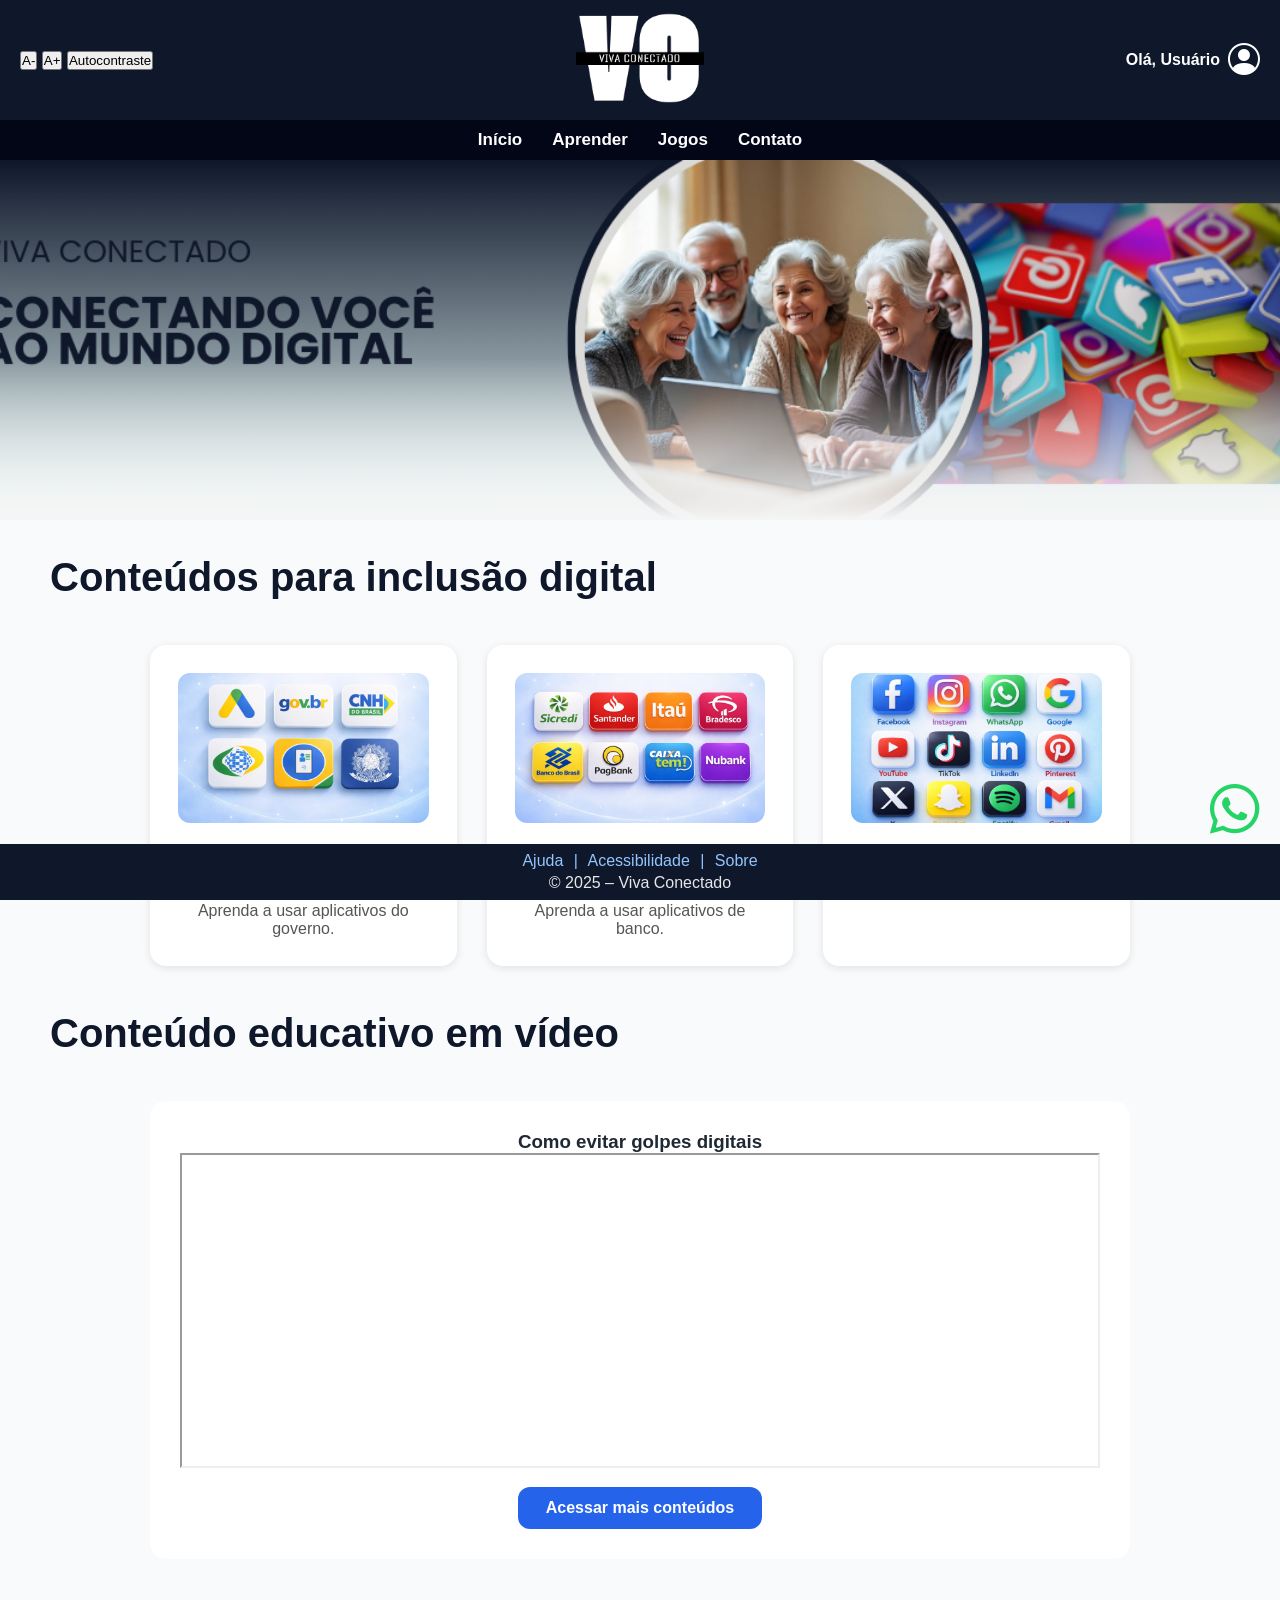
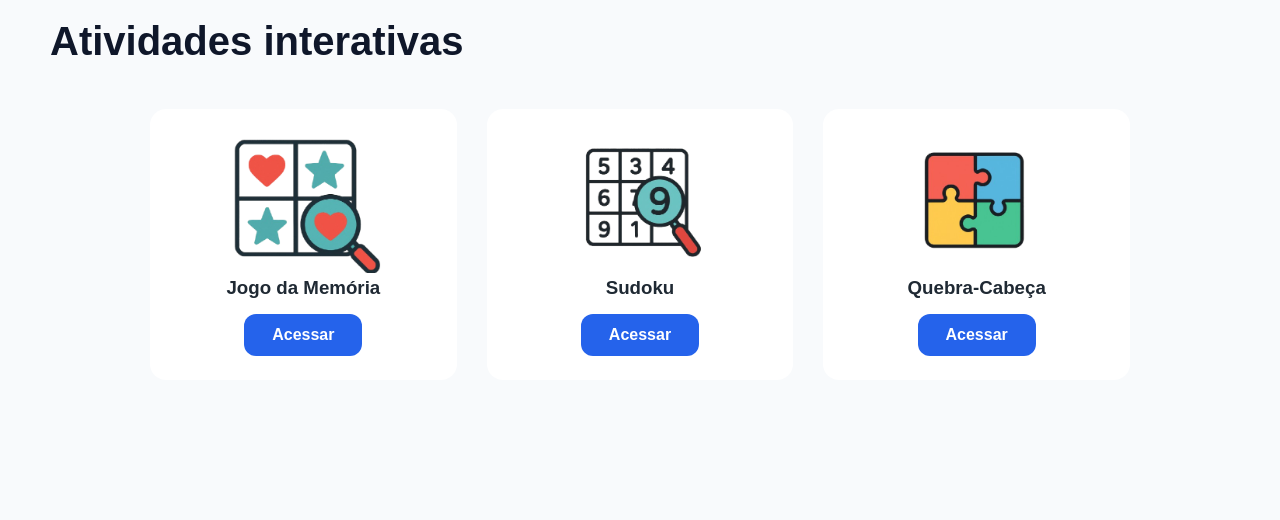
==== TCC_Site/public/index.html @ b227152e "Update index.html" ====
<!doctype html>
<html lang="pt-br">

<head>
    <meta charset="utf-8">
    <meta name="viewport" content="width=device-width, initial-scale=1.0">
    <title>Viva Conectado</title>

    <link rel="stylesheet" href="css/style.css">
    <link rel="stylesheet" href="https://cdn.jsdelivr.net/npm/bootstrap-icons@1.11.1/font/bootstrap-icons.css">
</head>

<body>

    <div id="header"></div>
    <div id="navbar"></div>
    <div id="banner"></div>

    <h2 class="home-titulo">Conteúdos para inclusão digital</h2>

    <main class="home-conteudo">
        <div class="home-cards">
            <div class="home-card">
                <a href="Aprender.html">
                    <img src="img/AppsGov.jpeg" alt="Serviços Públicos">
                    <h3>Serviços Públicos Digitais</h3>
                    <p>Aprenda a usar aplicativos do governo.</p>
                </a>
            </div>

            <div class="home-card">
                <a href="Aprender.html">
                    <img src="img/bancos.jpeg" alt="Educação Financeira">
                    <h3>Educação Financeira Digital</h3>
                    <p>Aprenda a usar aplicativos de banco.</p>
                </a>
            </div>

            <div class="home-card">
                <a href="Aprender.html">
                    <img src="img/RedeSociais.jpeg" alt="Redes Sociais">
                    <h3>Redes Sociais</h3>
                    <p>Aprenda a usar redes sociais.</p>
                </a>
            </div>
        </div>
    </main>

    <h2 class="home-titulo">Conteúdo educativo em vídeo</h2>

    <main class="home-video">
        <div class="home-video-card">
            <h3>Como evitar golpes digitais</h3>
            <iframe width="100%" height="315"
                src="https://www.youtube.com/embed/VIDEO_AQUI"
                allowfullscreen>
            </iframe>
            <a href="Aprender.html">
                <button class="btn-jogar">Acessar mais conteúdos</button>
            </a>
        </div>
    </main>

    <h2 class="home-titulo">Atividades interativas</h2>

    <main class="home-jogos">
        <div class="home-jogos-cards">
            <div class="home-jogo-card">
                <img src="img/jogo_Memoria.png" alt="Jogo da Memória">
                <h3>Jogo da Memória</h3>
                <a href="Jogo_Memoria.html">
                    <button class="btn-jogar">Acessar</button>
                </a>
            </div>

            <div class="home-jogo-card">
                <img src="img/Sudoku.png" alt="Sudoku">
                <h3>Sudoku</h3>
                <a href="Sudoku.html">
                    <button class="btn-jogar">Acessar</button>
                </a>
            </div>

            <div class="home-jogo-card">
                <img src="img/Quebra_cabeça.png" alt="Quebra-Cabeça">
                <h3>Quebra-Cabeça</h3>
                <a href="Quebra_cabeça.html">
                    <button class="btn-jogar">Acessar</button>
                </a>
            </div>
        </div>
    </main>

    <div id="footer"></div>

<script src="../js/main.js"></script>

<script>
    async function carregar(id, arquivo) {
        try {
            const response = await fetch(arquivo);
            if (!response.ok) throw new Error("Erro ao carregar " + arquivo);
            const html = await response.text();
            document.getElementById(id).innerHTML = html;

            if (id === 'header') {
                window.dispatchEvent(new Event('componentesCarregados'));
            }
        } catch (err) {
            console.error(err);
        }
    }

    carregar('header', 'componentes/header.html');
    carregar('navbar', 'componentes/navbar.html');
    carregar('banner', 'componentes/banner.html');
    carregar('footer', 'componentes/footer.html');
</script>
    
<script src="../js/acessibilidade.js"></script>
    
</body>
</html>
---- TCC_Site/public/css/style.css ----
@import url("header.css");
@import url("navbar.css");
@import url("banner.css");
@import url("home.css");
@import url("sobre.css");
@import url("aprender.css");
@import url("contato.css");
@import url("footer.css");
@import url("button.css");
@import url("acessibilidade.css");
/* ===== ESTILOS GERAIS – TODAS AS PÁGINAS ===== */
* {
  margin: 0;
  padding: 0;
  box-sizing: border-box;
}

body {
  font-family: Arial, Helvetica, sans-serif;
  background: #f8fafc;
  color: #1f2933;
}

/* ===== COMPONENTE DE CONTEÚDO (Sobre / Acessibilidade) ===== */
.caixa-conteudo {
  background: #ffffff;
  padding: 40px;
  border-radius: 12px;
  border-left: 6px solid #0f172a;
  box-shadow: 0 8px 20px rgba(0, 0, 0, 0.12);
  font-size: 1.125rem;
  color: #333;
}

.caixa-conteudo p {
  line-height: 1.8;
  margin-bottom: 20px;
}

.caixa-conteudo ul {
  margin-top: 25px;
  padding-left: 22px;
}

.caixa-conteudo li {
  margin-bottom: 18px;
  line-height: 1.7;
}

.caixa-conteudo li strong {
  color: #0f172a;
}

/* ===== ACESSIBILIDADE – CONTRASTE ===== */

/* CORREÇÃO IMPORTANTE AQUI 👇 */
.contraste-alto {
  background-color: #000 !important;
  color: #ffff00 !important;
}

/* CARDS E CONTAINERS */
.contraste-alto .home-card,
.contraste-alto .home-video-card,
.contraste-alto .home-jogo-card,
.contraste-alto .aprender-video-card,
.contraste-alto .card-video,
.contraste-alto .caixa-conteudo {
  background-color: #000 !important;
  border: 2px solid #ffff00 !important;
  box-shadow: none !important;
}

/* TEXTOS */
.contraste-alto h1,
.contraste-alto h2,
.contraste-alto h3,
.contraste-alto p,
.contraste-alto li {
  color: #ffff00 !important;
}

/* BOTÕES */
.contraste-alto .btn-jogar {
  background-color: #ffff00 !important;
  color: #000 !important;
  border: 2px solid #fff !important;
}

/* ===== RESPONSIVO ===== */
@media (max-width: 992px) {
  .cards-video-container,
  .aprender-videos,
  .home-cards,
  .home-jogos-cards {
    grid-template-columns: repeat(2, 1fr);
  }
}

@media (max-width: 768px) {
  body {
    font-size: 0.875rem;
  }

  .cards-video-container,
  .aprender-videos,
  .home-cards,
  .home-jogos-cards {
    grid-template-columns: 1fr;
    gap: 15px;
  }

  img {
    max-width: 100%;
    height: auto;
  }
}
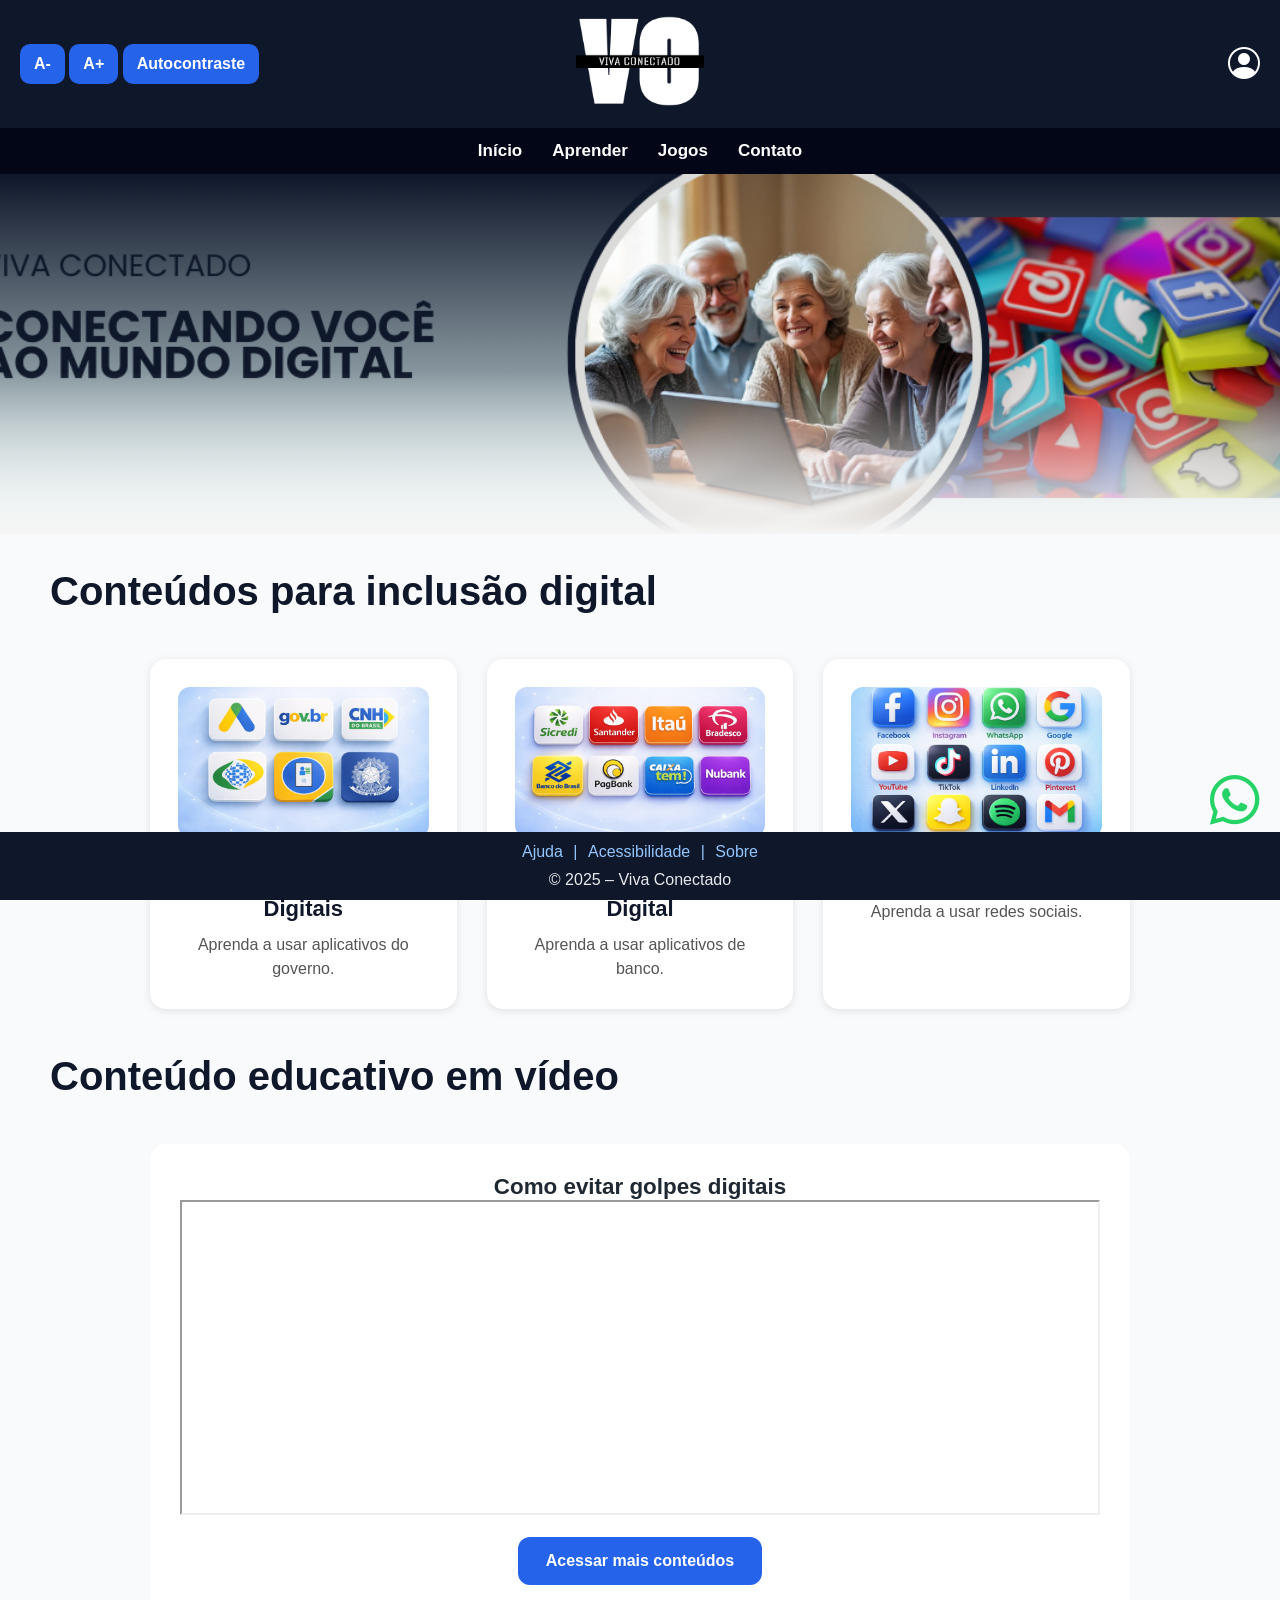
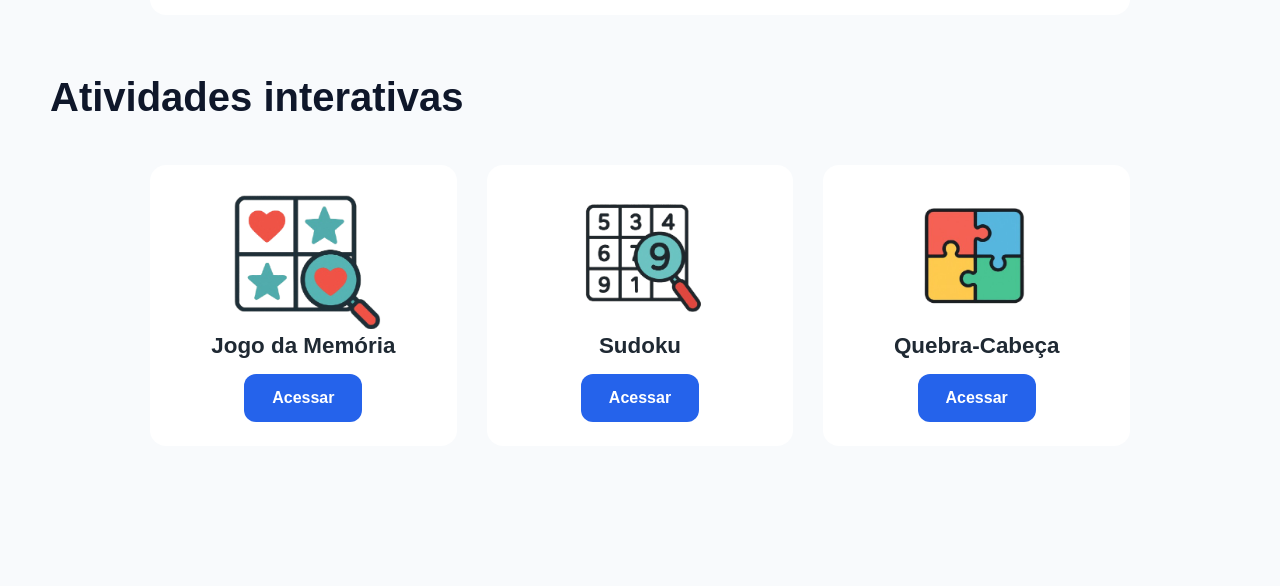
==== commit 6be9217d: "Update index.html" ====
--- a/TCC_Site/public/index.html
+++ b/TCC_Site/public/index.html
@@ -117,7 +117,7 @@
     carregar('footer', 'componentes/footer.html');
 </script>
     
-<script src="../js/acessibilidade.js"></script>
+<script src="main.js/acessibilidade.js"></script>
     
 </body>
 </html>
--- a/TCC_Site/public/css/style.css
+++ b/TCC_Site/public/css/style.css
@@ -8,6 +8,7 @@
 @import url("footer.css");
 @import url("button.css");
 @import url("acessibilidade.css");
+@import url("componentes.css");
 /* ===== ESTILOS GERAIS – TODAS AS PÁGINAS ===== */
 * {
   margin: 0;
@@ -20,98 +21,3 @@
   background: #f8fafc;
   color: #1f2933;
 }
-
-/* ===== COMPONENTE DE CONTEÚDO (Sobre / Acessibilidade) ===== */
-.caixa-conteudo {
-  background: #ffffff;
-  padding: 40px;
-  border-radius: 12px;
-  border-left: 6px solid #0f172a;
-  box-shadow: 0 8px 20px rgba(0, 0, 0, 0.12);
-  font-size: 1.125rem;
-  color: #333;
-}
-
-.caixa-conteudo p {
-  line-height: 1.8;
-  margin-bottom: 20px;
-}
-
-.caixa-conteudo ul {
-  margin-top: 25px;
-  padding-left: 22px;
-}
-
-.caixa-conteudo li {
-  margin-bottom: 18px;
-  line-height: 1.7;
-}
-
-.caixa-conteudo li strong {
-  color: #0f172a;
-}
-
-/* ===== ACESSIBILIDADE – CONTRASTE ===== */
-
-/* CORREÇÃO IMPORTANTE AQUI 👇 */
-.contraste-alto {
-  background-color: #000 !important;
-  color: #ffff00 !important;
-}
-
-/* CARDS E CONTAINERS */
-.contraste-alto .home-card,
-.contraste-alto .home-video-card,
-.contraste-alto .home-jogo-card,
-.contraste-alto .aprender-video-card,
-.contraste-alto .card-video,
-.contraste-alto .caixa-conteudo {
-  background-color: #000 !important;
-  border: 2px solid #ffff00 !important;
-  box-shadow: none !important;
-}
-
-/* TEXTOS */
-.contraste-alto h1,
-.contraste-alto h2,
-.contraste-alto h3,
-.contraste-alto p,
-.contraste-alto li {
-  color: #ffff00 !important;
-}
-
-/* BOTÕES */
-.contraste-alto .btn-jogar {
-  background-color: #ffff00 !important;
-  color: #000 !important;
-  border: 2px solid #fff !important;
-}
-
-/* ===== RESPONSIVO ===== */
-@media (max-width: 992px) {
-  .cards-video-container,
-  .aprender-videos,
-  .home-cards,
-  .home-jogos-cards {
-    grid-template-columns: repeat(2, 1fr);
-  }
-}
-
-@media (max-width: 768px) {
-  body {
-    font-size: 0.875rem;
-  }
-
-  .cards-video-container,
-  .aprender-videos,
-  .home-cards,
-  .home-jogos-cards {
-    grid-template-columns: 1fr;
-    gap: 15px;
-  }
-
-  img {
-    max-width: 100%;
-    height: auto;
-  }
-}
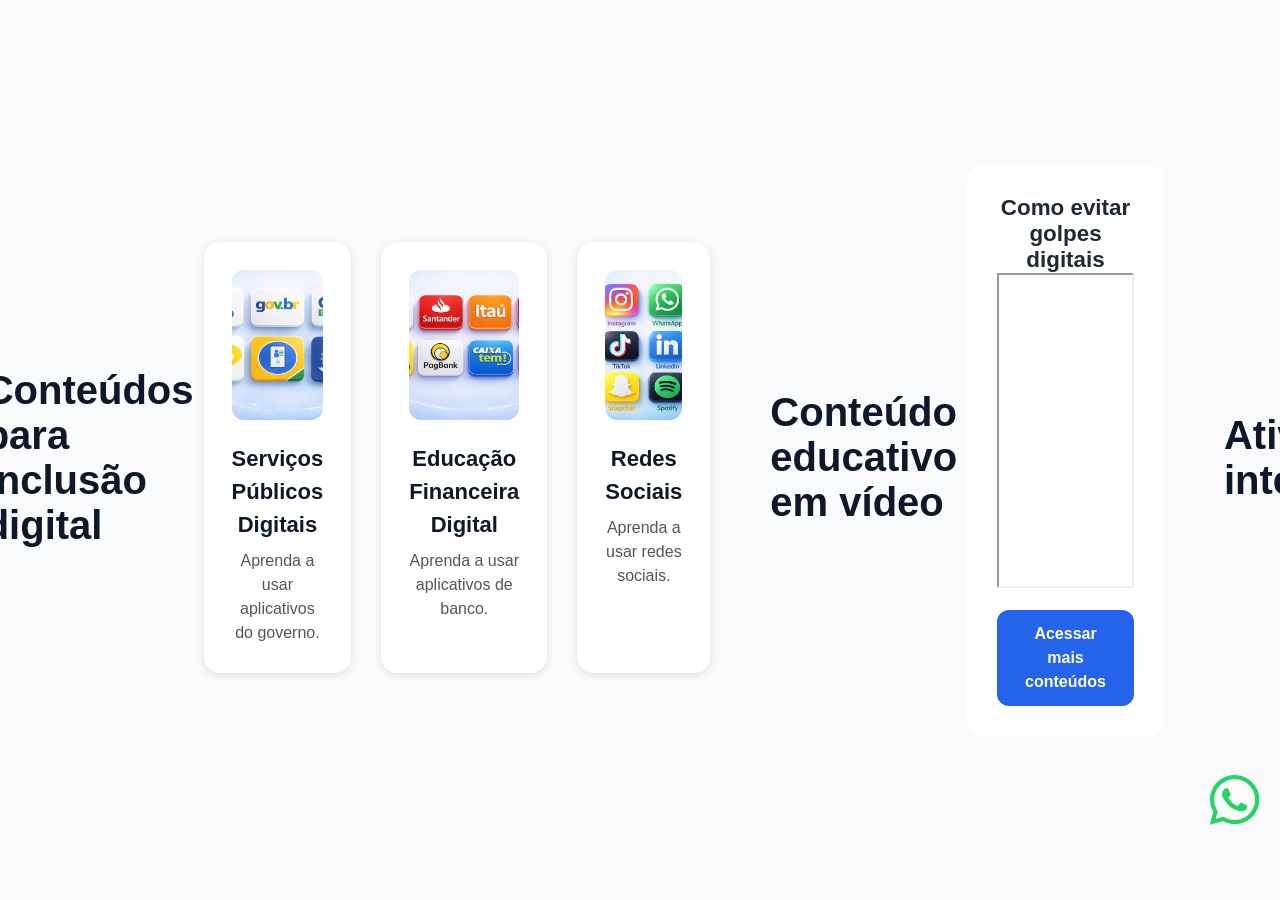
==== commit 40ea5e47: "Update index.html" ====
--- a/TCC_Site/public/index.html
+++ b/TCC_Site/public/index.html
@@ -93,7 +93,7 @@
 
     <div id="footer"></div>
 
-<script src="../js/main.js"></script>
+<script src="main.js"></script>
 
 <script>
     async function carregar(id, arquivo) {
--- a/TCC_Site/public/css/style.css
+++ b/TCC_Site/public/css/style.css
@@ -1,4 +1,5 @@
 @import url("header.css");
+@import url("login.css");
 @import url("navbar.css");
 @import url("banner.css");
 @import url("home.css");
@@ -9,7 +10,6 @@
 @import url("button.css");
 @import url("acessibilidade.css");
 @import url("componentes.css");
-/* ===== ESTILOS GERAIS – TODAS AS PÁGINAS ===== */
 * {
   margin: 0;
   padding: 0;
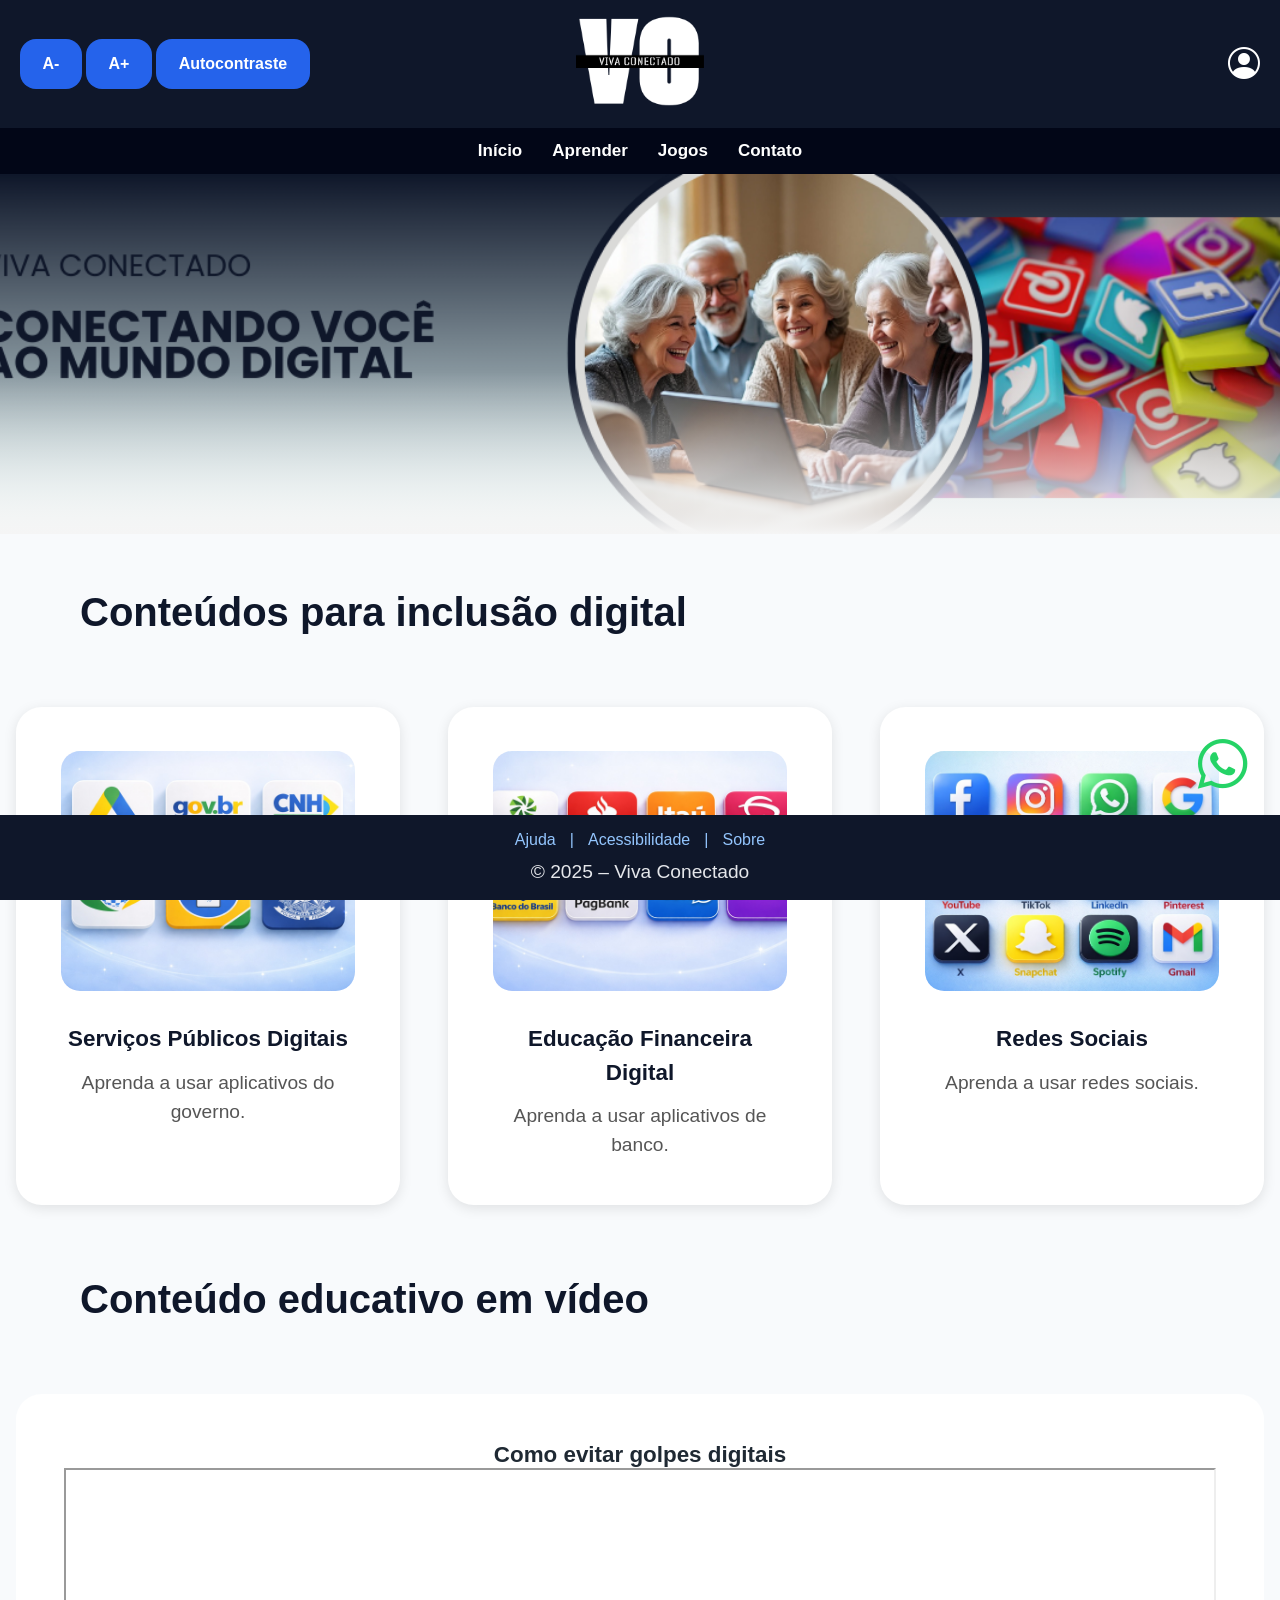
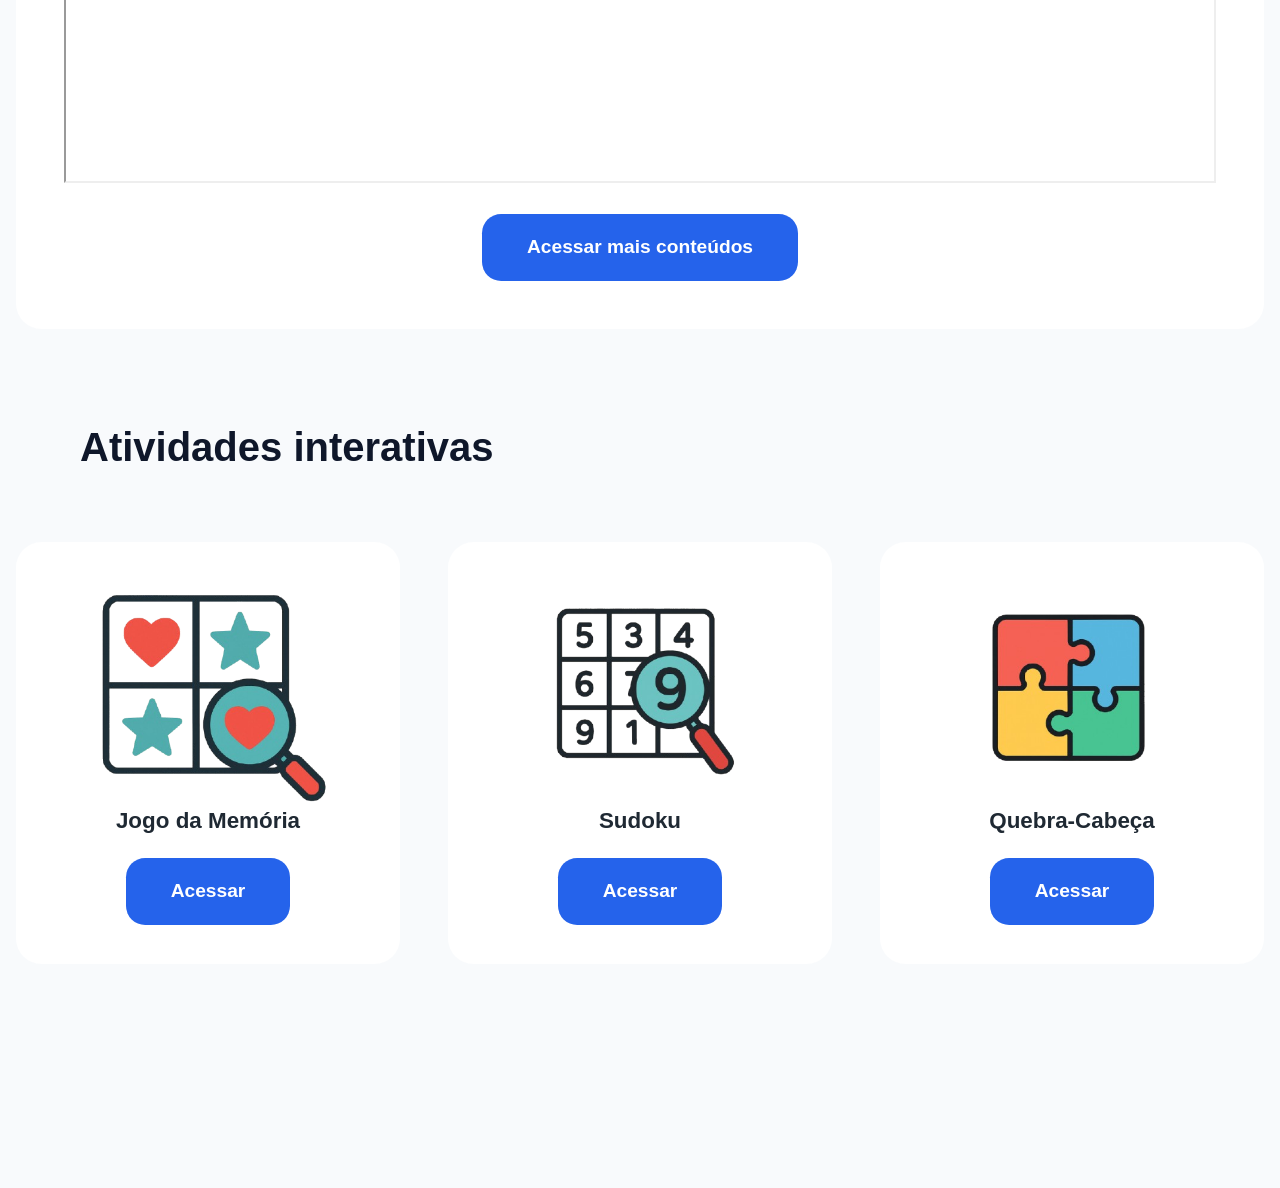
==== commit f146e2fd: "Update index.html" ====
--- a/TCC_Site/public/index.html
+++ b/TCC_Site/public/index.html
@@ -117,7 +117,7 @@
     carregar('footer', 'componentes/footer.html');
 </script>
     
-<script src="main.js/acessibilidade.js"></script>
+<script src="main.js/Acessibilidade.js"></script>
     
 </body>
 </html>
--- a/TCC_Site/public/css/style.css
+++ b/TCC_Site/public/css/style.css
@@ -1,5 +1,4 @@
 @import url("header.css");
-@import url("login.css");
 @import url("navbar.css");
 @import url("banner.css");
 @import url("home.css");
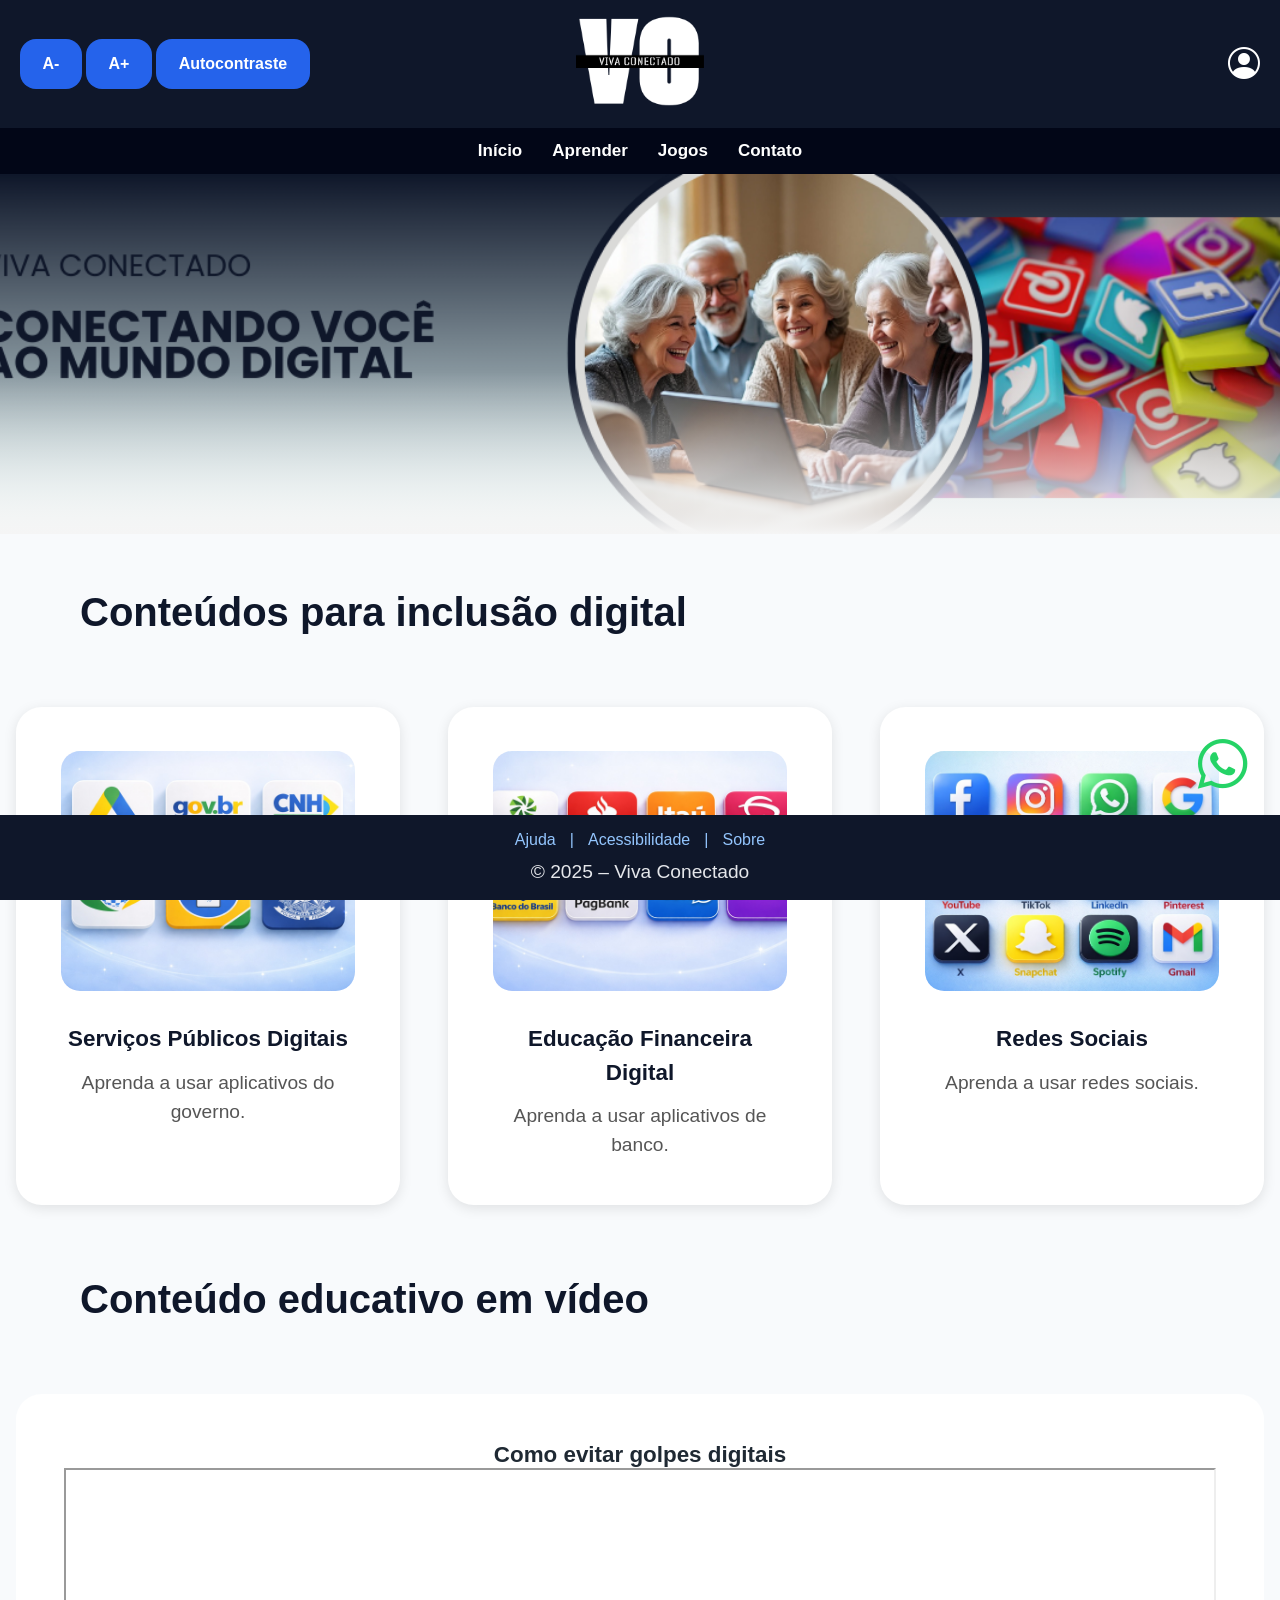
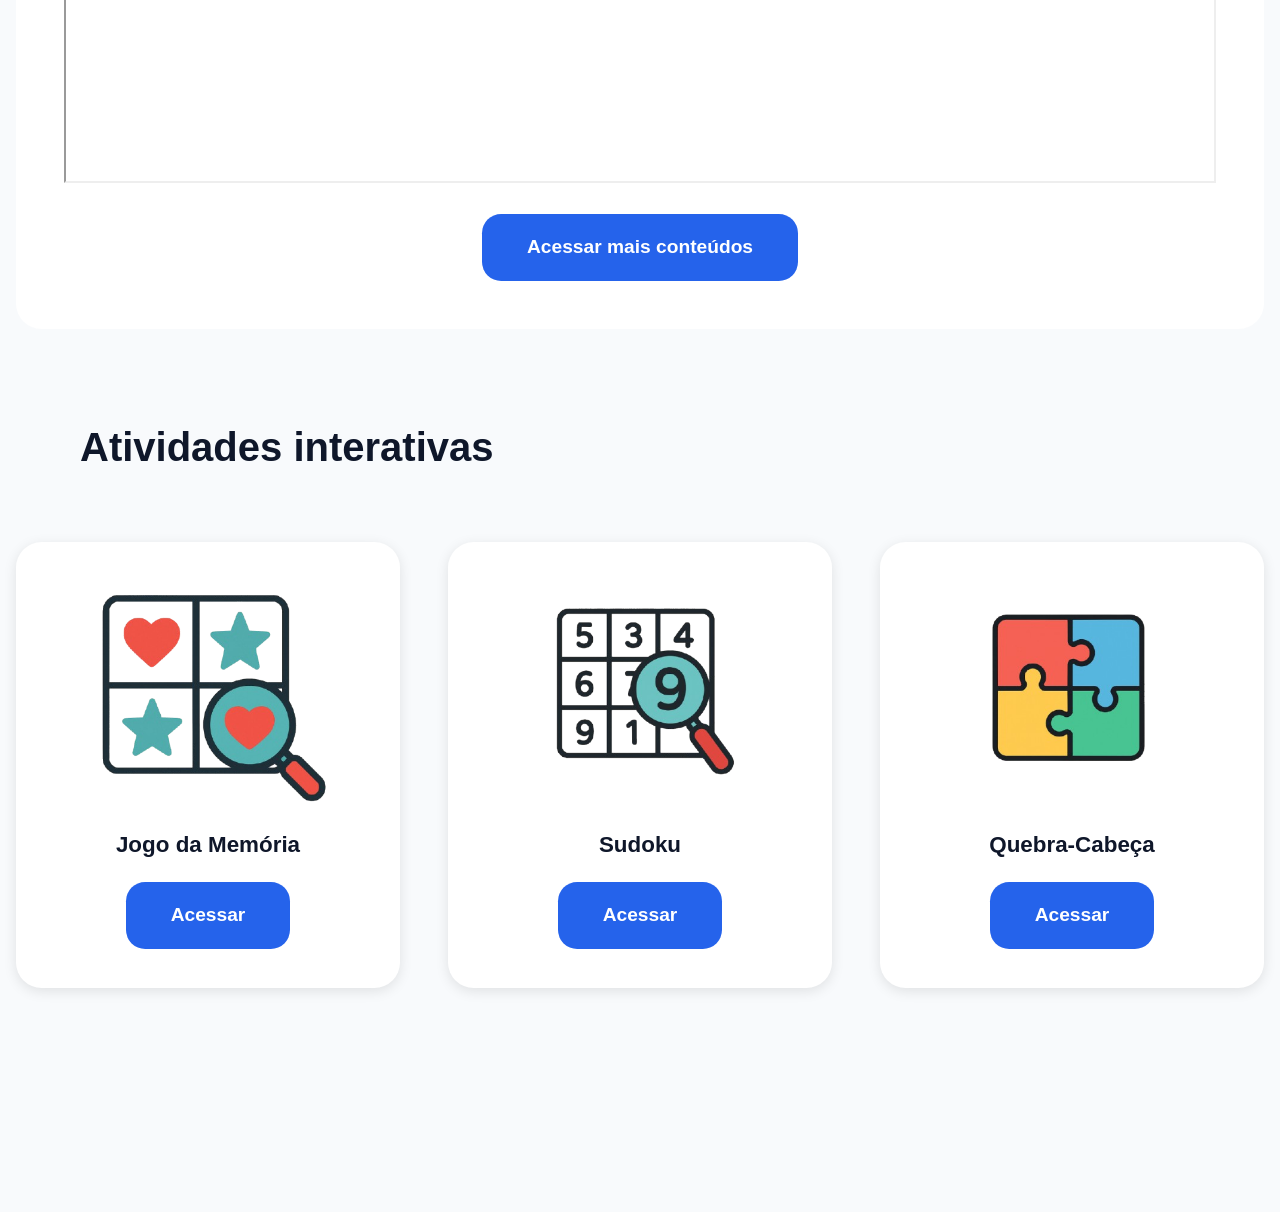
==== commit b6648954: "Update index.html" ====
--- a/TCC_Site/public/index.html
+++ b/TCC_Site/public/index.html
@@ -117,6 +117,7 @@
     carregar('footer', 'componentes/footer.html');
 </script>
     
+<script src="main.js/script.js"></script>
 <script src="main.js/Acessibilidade.js"></script>
     
 </body>
--- a/TCC_Site/public/css/style.css
+++ b/TCC_Site/public/css/style.css
@@ -2,6 +2,7 @@
 @import url("navbar.css");
 @import url("banner.css");
 @import url("home.css");
+@import url("Jogos.css");
 @import url("sobre.css");
 @import url("aprender.css");
 @import url("contato.css");
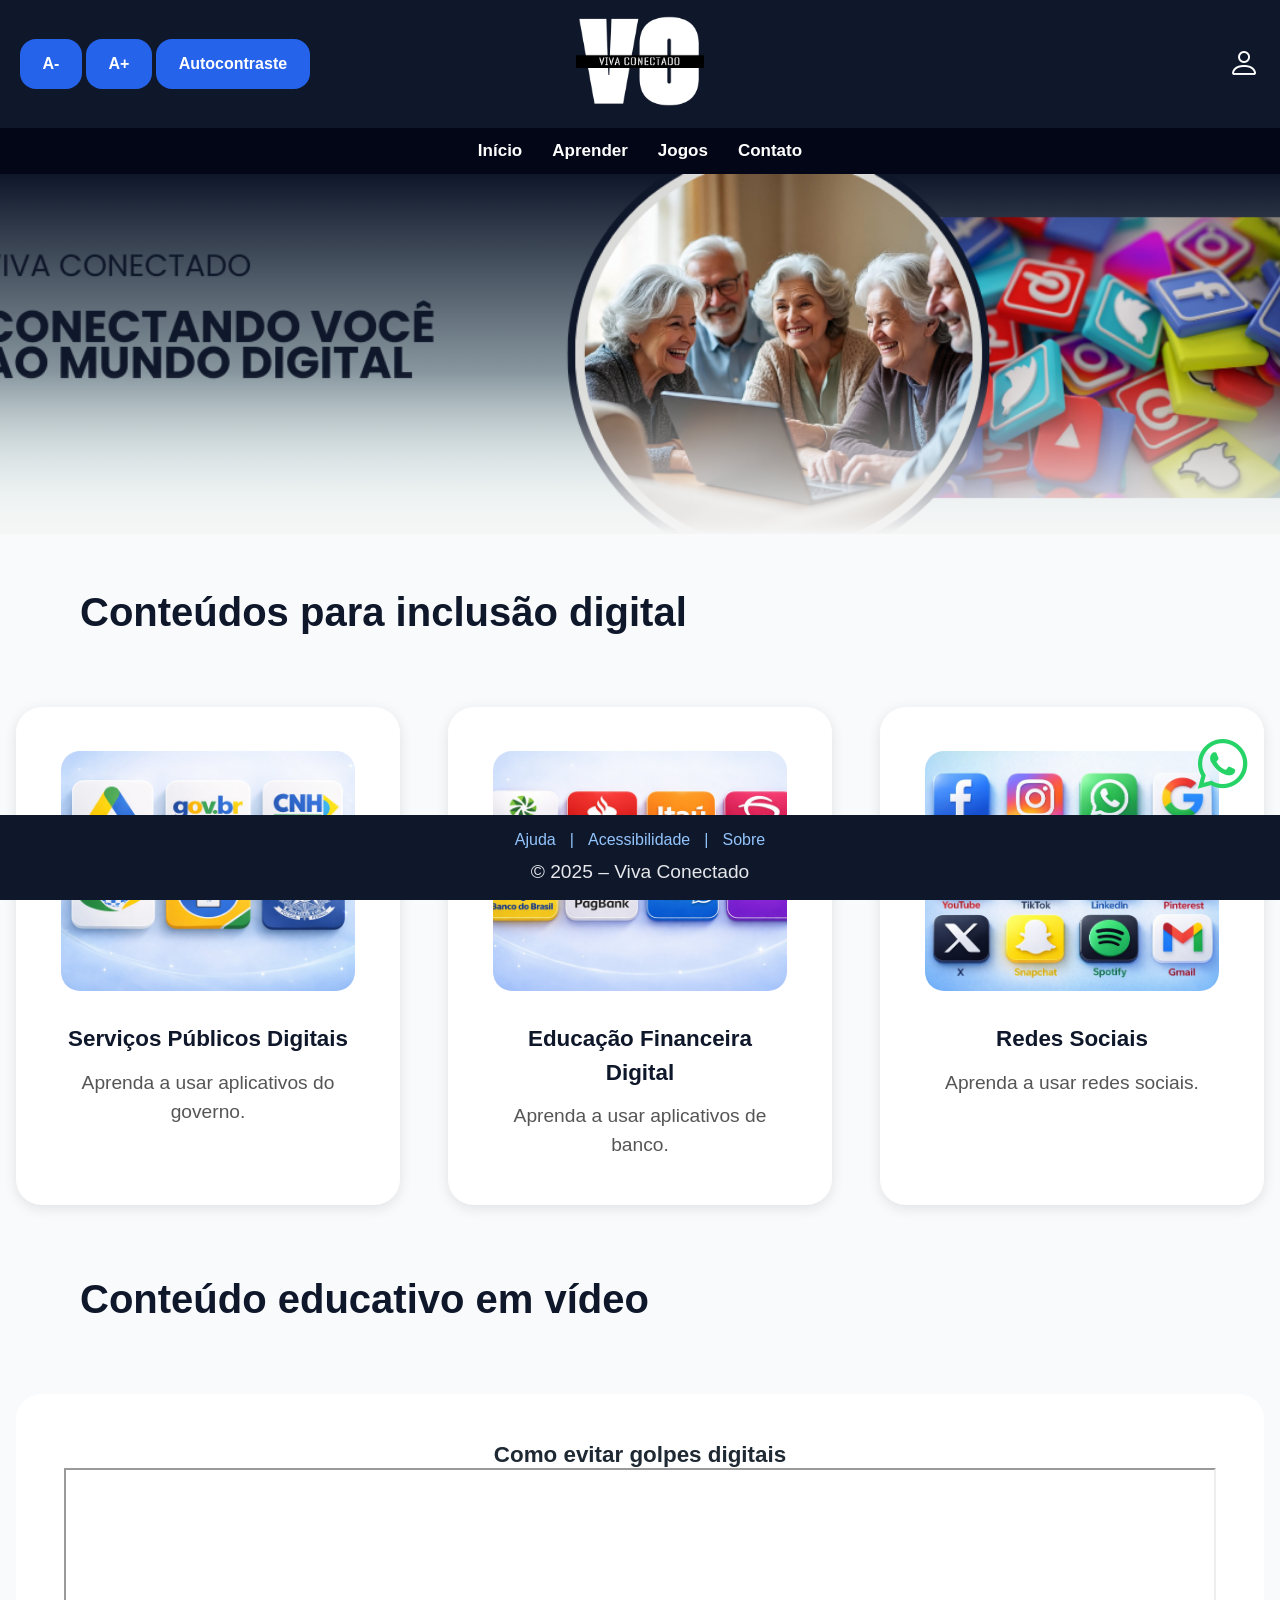
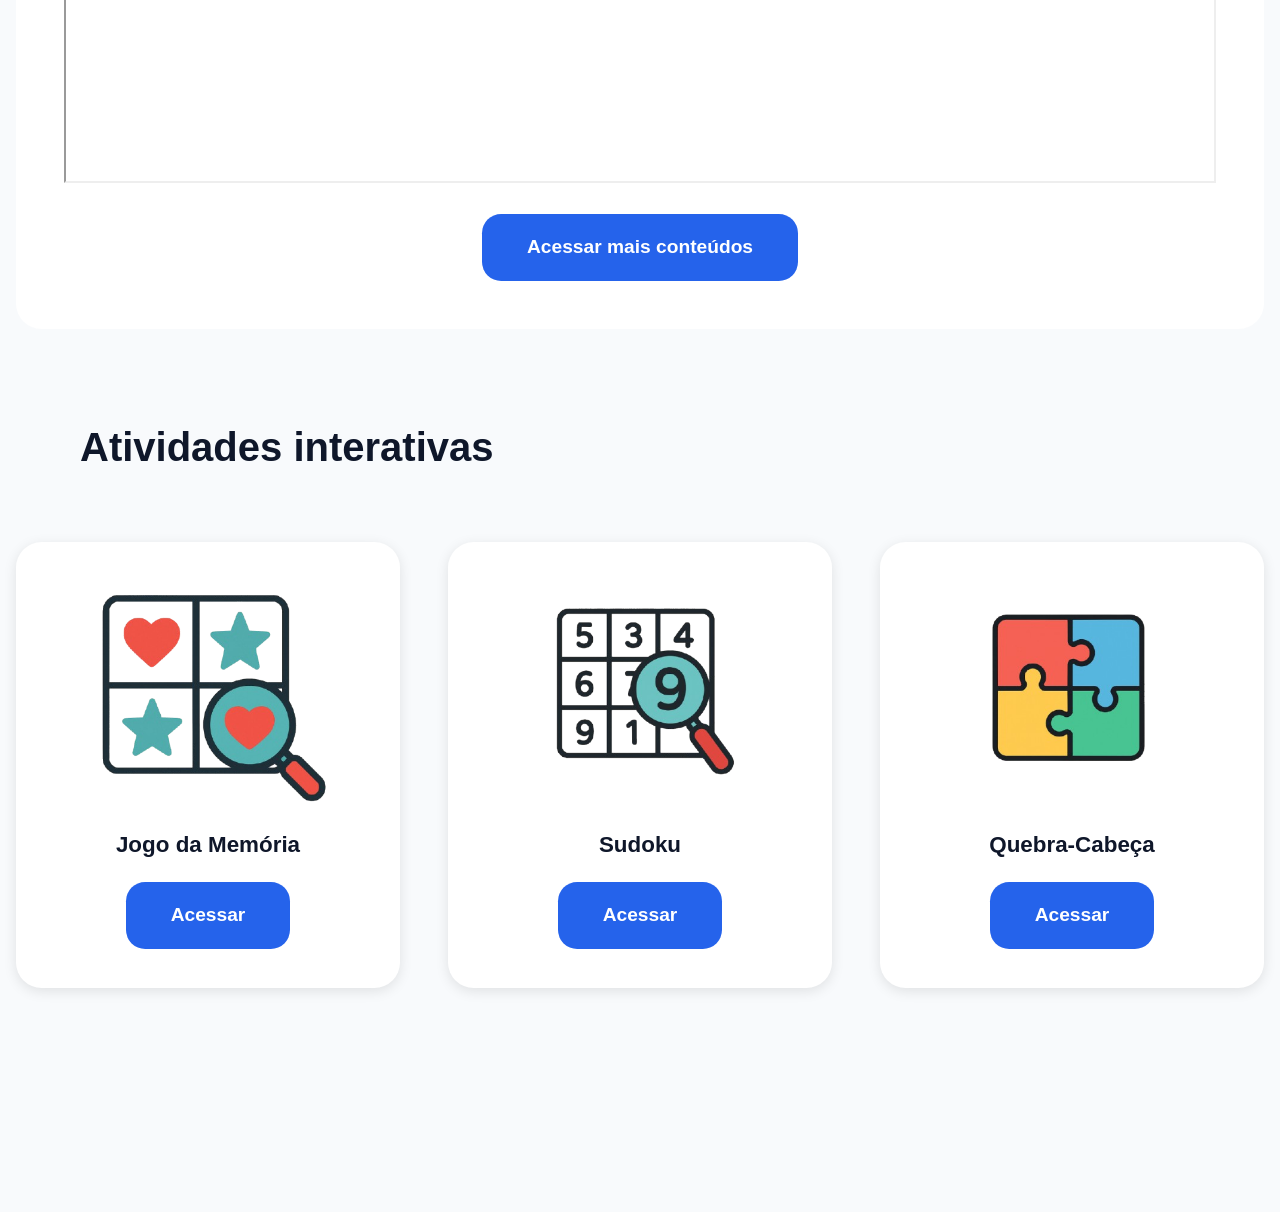
==== commit ec8aa69a: "Update index.html" ====
--- a/TCC_Site/public/index.html
+++ b/TCC_Site/public/index.html
@@ -93,8 +93,6 @@
 
     <div id="footer"></div>
 
-<script src="main.js"></script>
-
 <script>
     async function carregar(id, arquivo) {
         try {
